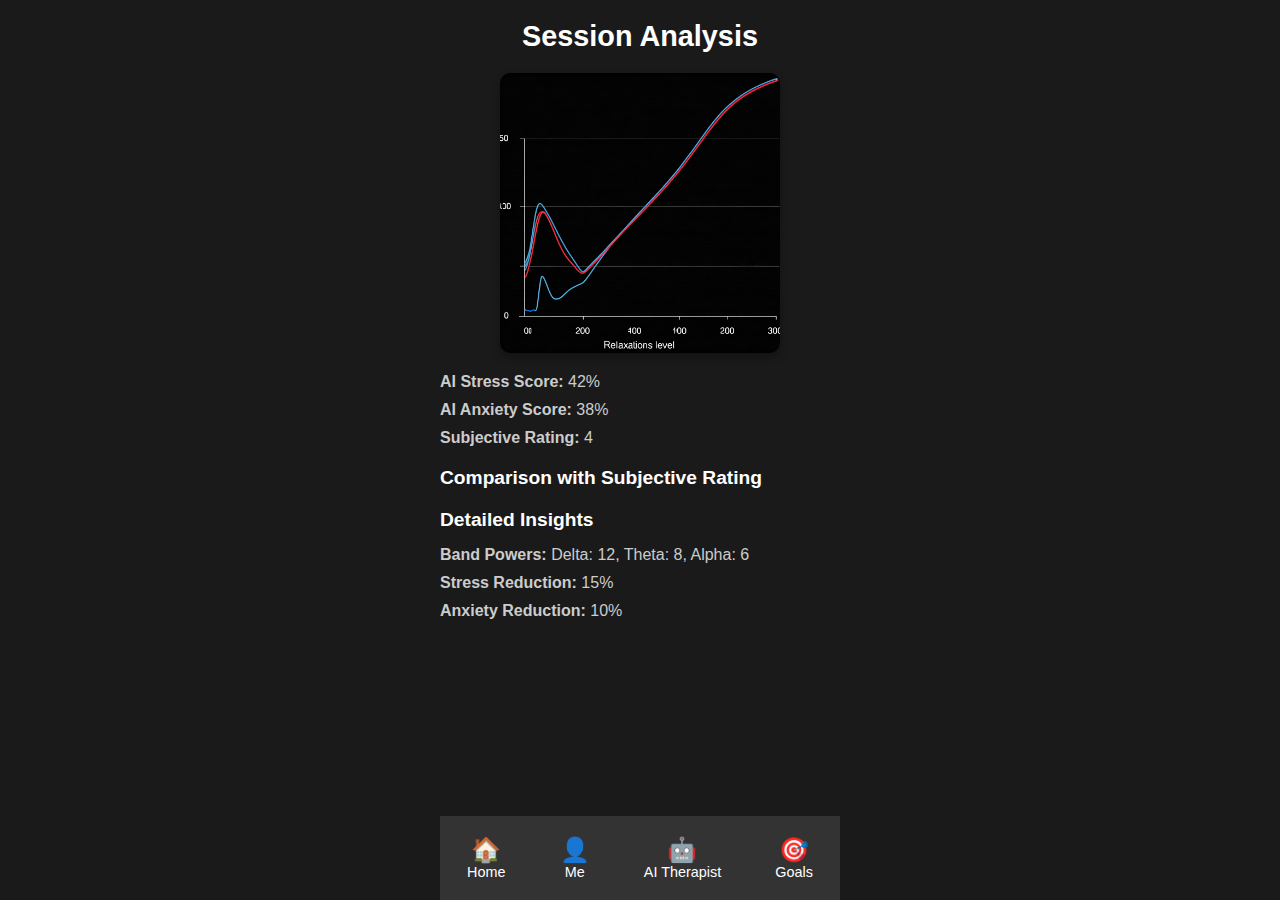
==== analysis.html @ b40d7883 "Add files via upload" ====
<!DOCTYPE html>
<html lang="en">
<head>
  <meta charset="UTF-8">
  <meta name="viewport" content="width=device-width, initial-scale=1.0">
  <title>Session Analysis</title>
  <link rel="stylesheet" href="styles.css">
</head>
<body>
  <div class="container analysis-container">
    <h1>Session Analysis</h1>

    <!-- Graph Image Centered -->
    <div class="graph-section">
      <img src="graph.jpg" alt="Analysis Graph" class="centered-image">
    </div>

    <div class="score-section">
      <p><strong>AI Stress Score:</strong> <span id="ai-stress-score">42%</span></p>
      <p><strong>AI Anxiety Score:</strong> <span id="ai-anxiety-score">38%</span></p>
      <p><strong>Subjective Rating:</strong> <span id="subjective-rating">4</span></p>
    </div>

    <div class="comparison-section">
      <h2>Comparison with Subjective Rating</h2>
      <!-- Add comparison content or graphs here -->
    </div>

    <div class="details-section">
      <h2>Detailed Insights</h2>
      <p><strong>Band Powers:</strong> Delta: 12, Theta: 8, Alpha: 6</p>
      <p><strong>Stress Reduction:</strong> 15%</p>
      <p><strong>Anxiety Reduction:</strong> 10%</p>
    </div>
  </div>
  <script src="script.js"></script>
</body>


<style>
    /* Mobile Bottom Navbar */
    .mobile-bottom-navbar {
      max-width: 400px; /* Set width to 800px */
      margin: 0 auto; /* Center the navbar */
      background-color: #333; /* Background color */
      padding: 10px 0; /* Padding for top and bottom */
      position: fixed;
      bottom: 0;
      left: 0;
      right: 0;
      z-index: 1000; /* Keep navbar on top */
    }
  
    /* Navbar unordered list */
    .mobile-bottom-navbar ul {
      display: flex;
      justify-content: space-around; /* Distribute the items evenly */
      list-style: none;
      padding: 0;
      margin: 0;
    }
  
    /* Navbar list item */
    .mobile-bottom-navbar li {
      text-align: center; /* Center align the text */
    }
  
    /* Navbar links */
    .mobile-bottom-navbar a {
      color: white; /* Text color */
      text-decoration: none; /* Remove underline */
      display: flex;
      flex-direction: column;
      align-items: center;
      padding: 10px 15px;
    }
  
    /* Navbar icon */
    .mobile-bottom-navbar .icon {
      font-size: 1.5em; /* Increase size of the icon */
    }
  
    /* Navbar label */
    .mobile-bottom-navbar .label {
      font-size: 0.9em; /* Adjust label font size */
    }
  
    /* Hover effect for links */
    .mobile-bottom-navbar a:hover {
      background-color: #575757; /* Change background color on hover */
      border-radius: 5px; /* Rounded corners on hover */
    }
  </style>
  
  <nav class="mobile-bottom-navbar">
    <ul>
      <li>
        <a href="index.html">
          <span class="icon">🏠</span>
          <span class="label">Home</span>
        </a>
      </li>
      <li>
        <a href="me.html">
          <span class="icon">👤</span>
          <span class="label">Me</span>
        </a>
      </li>
      <li>
        <a href="avatar.html">
          <span class="icon">🤖</span>
          <span class="label">AI Therapist</span>
        </a>
      </li>
      <li>
        <a href="goals.html">
          <span class="icon">🎯</span>
          <span class="label">Goals</span>
        </a>
      </li>
    </ul>
  </nav>

</html>
---- styles.css ----
/* General Styles */
* {
    margin: 0;
    padding: 0;
    box-sizing: border-box;
}

body {
    font-family: Arial, sans-serif;
    background-color: #1a1a1a;
    color: #fff;
    text-align: center;
    padding: 20px;
}

.container {
    max-width: 400px;
    margin: auto;
}

header h1 {
    font-size: 2em;
    margin-bottom: 20px;
    color: #ffffff;
}

.grid {
    display: grid;
    grid-template-columns: 1fr 1fr;
    gap: 10px;
    margin-bottom: 20px;
}

.box {
    background: linear-gradient(135deg, #7e57c2, #ff8a65);
    border-radius: 10px;
    padding: 20px;
    text-align: center;
    height: 120px;
    display: flex;
    align-items: center;
    justify-content: center;
    color: white;
    font-size: 16px;
    font-weight: bold;
}

.start-training {
    background-color: #4caf50;
    color: white;
    border: none;
    border-radius: 25px;
    padding: 10px 20px;
    font-size: 16px;
    cursor: pointer;
}

.start-training:hover {
    background-color: #45a049;
}

/* Horizontal Sliding Cards */
.horizontal-cards {
    margin: 20px 0;
}

.horizontal-cards h2 {
    margin-bottom: 10px;
    font-size: 18px;
    color: #fff;
}

.slider {
    display: flex;
    overflow-x: auto;
    gap: 10px;
    scroll-behavior: smooth;
}

.card {
    background: linear-gradient(135deg, #42a5f5, #26c6da);
    padding: 20px;
    border-radius: 10px;
    flex: 0 0 150px;
    color: white;
    font-size: 14px;
    font-weight: bold;
    text-align: center;
    box-shadow: 0 5px 10px rgba(0, 0, 0, 0.3);
}

/* Personalization Popup */
.personalize-button {
    background-color: #007bff;
    border: none;
    border-radius: 25px;
    padding: 10px 20px;
    font-size: 16px;
    color: white;
    cursor: pointer;
}

.personalize-button:hover {
    background-color: #0056b3;
}

.popup {
    position: fixed;
    top: 50%;
    left: 50%;
    transform: translate(-50%, -50%);
    background: #333;
    padding: 20px;
    border-radius: 10px;
    color: white;
    box-shadow: 0 10px 20px rgba(0, 0, 0, 0.5);
    display: none;
}

.popup-content h3 {
    margin-bottom: 20px;
}

.mood-options {
    display: flex;
    flex-wrap: wrap;
    gap: 10px;
}

.mood {
    background: #444;
    border: none;
    padding: 10px 15px;
    border-radius: 5px;
    color: white;
    cursor: pointer;
}

.mood:hover {
    background: #666;
}

.close-popup {
    background: #ff4c4c;
    border: none;
    padding: 10px 20px;
    border-radius: 5px;
    color: white;
    cursor: pointer;
    margin-top: 20px;
}

.recommended-meditations h2 {
    margin-bottom: 10px;
    font-size: 18px;
    color: #fff;
}

/* Navbar container */
.navbar {
    max-width: 800px; /* Set width to 800px */
    margin: auto; /* Center the navbar */
    background-color: #333; /* Add a background color for the navbar */
    padding: 10px 0; /* Add padding to the top and bottom */
}

/* Navbar links */
.navbar a {
    color: white; /* Set text color to white */
    text-decoration: none; /* Remove underlines */
    padding: 10px 20px; /* Add padding around the links */
    display: inline-block; /* Align links in a row */
}

/* Hover effect for links */
.navbar a:hover {
    background-color: #575757; /* Change background color on hover */
}

/* Navbar logo or title */
.navbar h1 {
    color: white; /* Set the logo color */
    font-size: 1.8em; /* Adjust font size for the title */
    margin-left: 20px; /* Add margin to the left */
    display: inline-block; /* Keep it aligned with the links */
}

/* Align navbar items */
.navbar .nav-links {
    float: right; /* Align the links to the right */
    margin-right: 20px; /* Add margin to the right */
}

/* Me Section Styles */
.me-section {
    display: flex;
    flex-direction: column;
    gap: 15px;
    margin-top: 20px;
    padding: 10px;
}

.menu-item {
    background: linear-gradient(135deg, #7e57c2, #42a5f5);
    border-radius: 10px;
    padding: 15px;
    display: flex;
    align-items: center;
    justify-content: flex-start;
    transition: transform 0.3s ease, box-shadow 0.3s ease;
    box-shadow: 0 5px 10px rgba(0, 0, 0, 0.2);
}

.menu-item:hover {
    transform: translateY(-5px);
    box-shadow: 0 8px 15px rgba(0, 0, 0, 0.3);
}

.menu-item a {
    display: flex;
    align-items: center;
    text-decoration: none;
    color: white;
    font-size: 16px;
    width: 100%;
}

.menu-item .icon {
    font-size: 20px;
    margin-right: 15px;
}

.menu-item .label {
    font-size: 16px;
    font-weight: bold;
}

.card:hover {
    transform: scale(1.05); /* Slightly enlarge the card */
    box-shadow: 0 4px 15px rgba(0, 0, 0, 0.2); /* Add a shadow */
    background-color: #f0f8ff; /* Change background color */
    border-color: #007bff; /* Highlight border color */
  }

  .centered-image {
    display: block;
    margin: 20px auto;
    max-width: 70%; /* Adjust size to 70% of the container width */
    height: auto; /* Maintain aspect ratio */
    border-radius: 10px;
    box-shadow: 0 4px 8px rgba(0, 0, 0, 0.3); /* Subtle shadow */
  }
  
  .graph-section {
    margin-bottom: 20px;
    text-align: center; /* Ensure the image stays centered */
  }
  
  .analysis-container h1 {
    margin-bottom: 20px;
    font-size: 1.8em;
    color: #ffffff;
  }
  
  .score-section, .comparison-section, .details-section {
    margin: 20px 0;
    text-align: left;
  }
  
  .score-section p, .details-section p {
    margin-bottom: 10px;
    font-size: 1rem;
    color: #cccccc;
  }
  
  .comparison-section h2, .details-section h2 {
    font-size: 1.2rem;
    margin-bottom: 15px;
    color: #ffffff;
  }
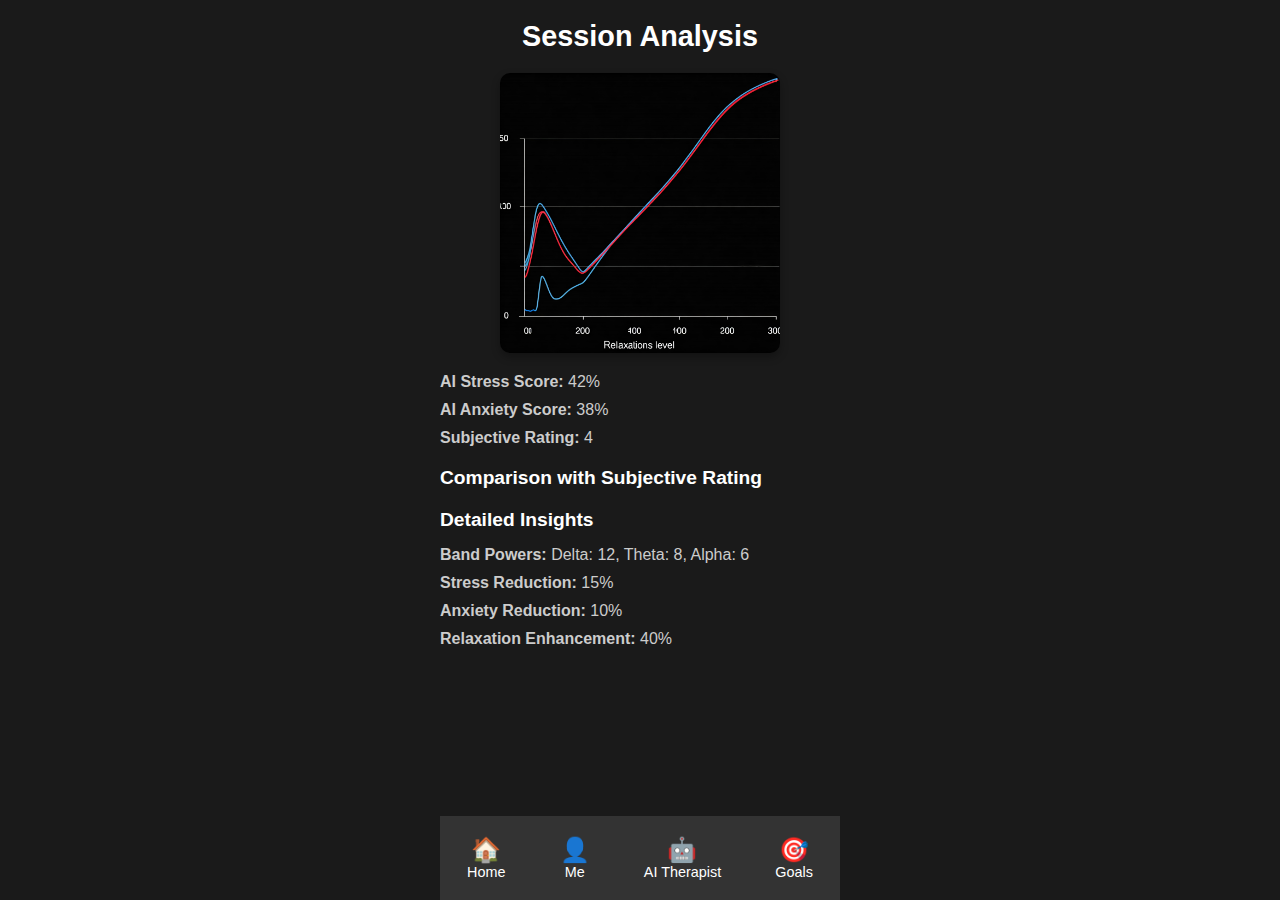
==== commit 94c73c04: "Add files via upload" ====
--- a/analysis.html
+++ b/analysis.html
@@ -31,6 +31,7 @@
       <p><strong>Band Powers:</strong> Delta: 12, Theta: 8, Alpha: 6</p>
       <p><strong>Stress Reduction:</strong> 15%</p>
       <p><strong>Anxiety Reduction:</strong> 10%</p>
+      <p><strong>Relaxation Enhancement:</strong> 40%</p>
     </div>
   </div>
   <script src="script.js"></script>
